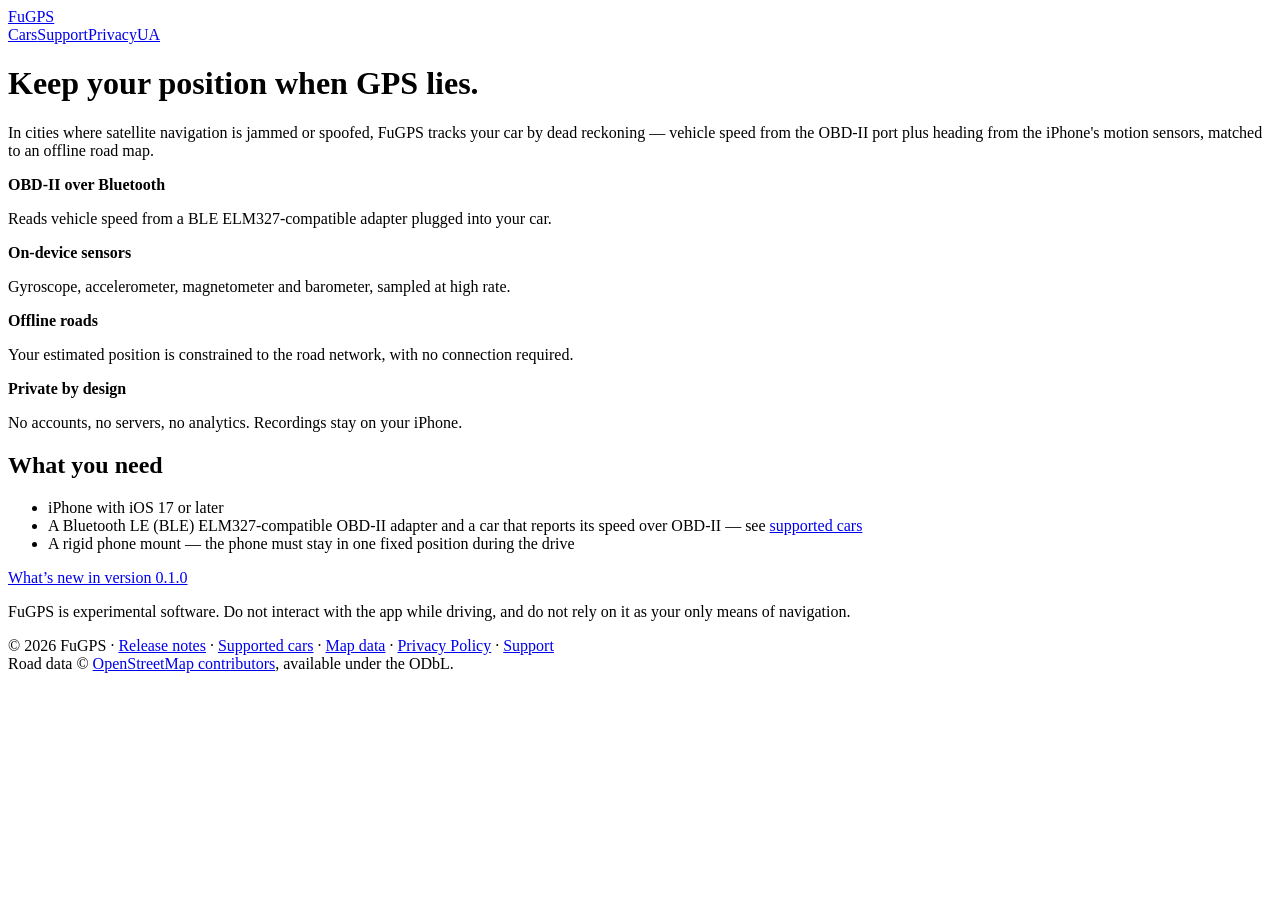
==== site/public/index.html @ c82c55d4 "site: App Store website and road-pack downloads on Cloudflare Pages Static site for the App Store li" ====
<!doctype html>
<html lang="en">
<head>
<meta charset="utf-8">
<meta name="viewport" content="width=device-width,initial-scale=1">
<title>FuGPS — keep your position when GPS lies</title>
<meta name="description" content="FuGPS records your car's speed and the phone's motion sensors so your position can be tracked even when GPS is jammed or spoofed.">
<link rel="stylesheet" href="/style.css">
<link rel="alternate" hreflang="en" href="https://fugps.pages.dev/">
<link rel="alternate" hreflang="uk" href="https://fugps.pages.dev/uk/">
</head>
<body>
<header><div class="wrap"><a class="brand" href="/">Fu<span>GPS</span></a><nav><a href="/vehicles">Cars</a><a href="/support">Support</a><a href="/privacy">Privacy</a><a class="lang" href="/uk/" hreflang="uk" lang="uk">UA</a></nav></div></header>
<main><div class="wrap">
<h1>Keep your position when GPS lies.</h1>
<p class="lead">In cities where satellite navigation is jammed or spoofed, FuGPS tracks your car by dead reckoning — vehicle speed from the OBD-II port plus heading from the iPhone's motion sensors, matched to an offline road map.</p>
<div class="grid">
<div class="card"><b>OBD-II over Bluetooth</b><p>Reads vehicle speed from a BLE ELM327-compatible adapter plugged into your car.</p></div>
<div class="card"><b>On-device sensors</b><p>Gyroscope, accelerometer, magnetometer and barometer, sampled at high rate.</p></div>
<div class="card"><b>Offline roads</b><p>Your estimated position is constrained to the road network, with no connection required.</p></div>
<div class="card"><b>Private by design</b><p>No accounts, no servers, no analytics. Recordings stay on your iPhone.</p></div>
</div>
<h2>What you need</h2>
<ul>
<li>iPhone with iOS 17 or later</li>
<li>A Bluetooth LE (BLE) ELM327-compatible OBD-II adapter and a car that reports its speed over OBD-II — see <a href="/vehicles">supported cars</a></li>
<li>A rigid phone mount — the phone must stay in one fixed position during the drive</li>
</ul>
<p><a href="/releases">What’s new in version 0.1.0</a></p>
<p class="note">FuGPS is experimental software. Do not interact with the app while driving, and do not rely on it as your only means of navigation.</p>
</div></main>
<footer><div class="wrap">© 2026 FuGPS · <a href="/releases">Release notes</a> · <a href="/vehicles">Supported cars</a> · <a href="/data">Map data</a> · <a href="/privacy">Privacy Policy</a> · <a href="/support">Support</a><br>Road data © <a href="https://www.openstreetmap.org/copyright">OpenStreetMap contributors</a>, available under the ODbL.</div></footer>
</body>
</html>
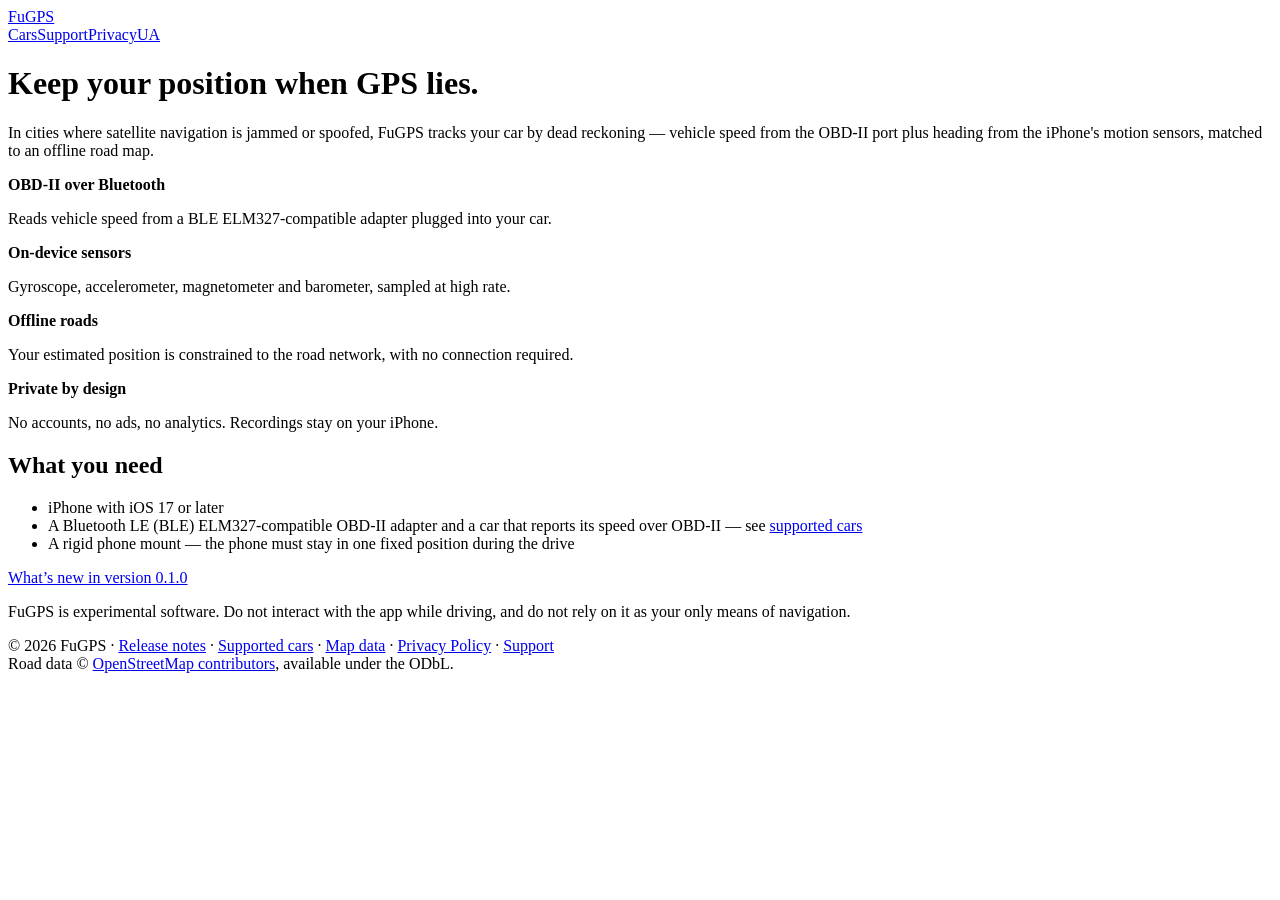
==== commit 8e3b209b: "Prompt 41 follow-ups: GPS name in the English sensor notice, motion-sensors uk text, site Files path" ====
--- a/site/public/index.html
+++ b/site/public/index.html
@@ -18,7 +18,7 @@
 <div class="card"><b>OBD-II over Bluetooth</b><p>Reads vehicle speed from a BLE ELM327-compatible adapter plugged into your car.</p></div>
 <div class="card"><b>On-device sensors</b><p>Gyroscope, accelerometer, magnetometer and barometer, sampled at high rate.</p></div>
 <div class="card"><b>Offline roads</b><p>Your estimated position is constrained to the road network, with no connection required.</p></div>
-<div class="card"><b>Private by design</b><p>No accounts, no servers, no analytics. Recordings stay on your iPhone.</p></div>
+<div class="card"><b>Private by design</b><p>No accounts, no ads, no analytics. Recordings stay on your iPhone.</p></div>
 </div>
 <h2>What you need</h2>
 <ul>
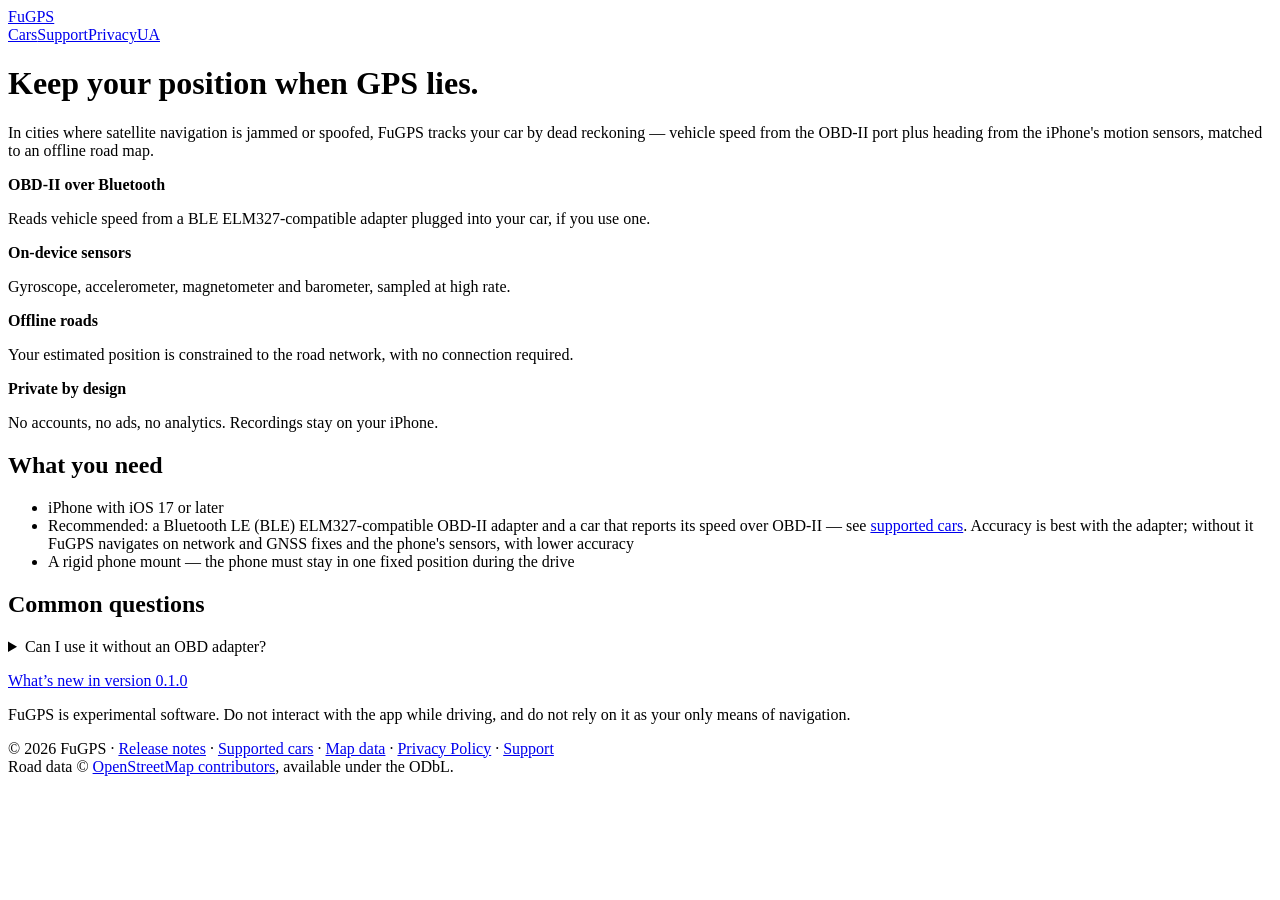
==== commit a15e27a7: "prompt 47b docs: App Store metadata and site copy say navigation works without an adapter (lower acc" ====
--- a/site/public/index.html
+++ b/site/public/index.html
@@ -15,7 +15,7 @@
 <h1>Keep your position when GPS lies.</h1>
 <p class="lead">In cities where satellite navigation is jammed or spoofed, FuGPS tracks your car by dead reckoning — vehicle speed from the OBD-II port plus heading from the iPhone's motion sensors, matched to an offline road map.</p>
 <div class="grid">
-<div class="card"><b>OBD-II over Bluetooth</b><p>Reads vehicle speed from a BLE ELM327-compatible adapter plugged into your car.</p></div>
+<div class="card"><b>OBD-II over Bluetooth</b><p>Reads vehicle speed from a BLE ELM327-compatible adapter plugged into your car, if you use one.</p></div>
 <div class="card"><b>On-device sensors</b><p>Gyroscope, accelerometer, magnetometer and barometer, sampled at high rate.</p></div>
 <div class="card"><b>Offline roads</b><p>Your estimated position is constrained to the road network, with no connection required.</p></div>
 <div class="card"><b>Private by design</b><p>No accounts, no ads, no analytics. Recordings stay on your iPhone.</p></div>
@@ -23,9 +23,11 @@
 <h2>What you need</h2>
 <ul>
 <li>iPhone with iOS 17 or later</li>
-<li>A Bluetooth LE (BLE) ELM327-compatible OBD-II adapter and a car that reports its speed over OBD-II — see <a href="/vehicles">supported cars</a></li>
+<li>Recommended: a Bluetooth LE (BLE) ELM327-compatible OBD-II adapter and a car that reports its speed over OBD-II — see <a href="/vehicles">supported cars</a>. Accuracy is best with the adapter; without it FuGPS navigates on network and GNSS fixes and the phone's sensors, with lower accuracy</li>
 <li>A rigid phone mount — the phone must stay in one fixed position during the drive</li>
 </ul>
+<h2>Common questions</h2>
+<details><summary>Can I use it without an OBD adapter?</summary><p>Yes, with lower accuracy: without an adapter FuGPS navigates on network and GNSS fixes and the iPhone's sensors. It works best with an adapter, because the car's own speed is what gives FuGPS its accuracy.</p></details>
 <p><a href="/releases">What’s new in version 0.1.0</a></p>
 <p class="note">FuGPS is experimental software. Do not interact with the app while driving, and do not rely on it as your only means of navigation.</p>
 </div></main>
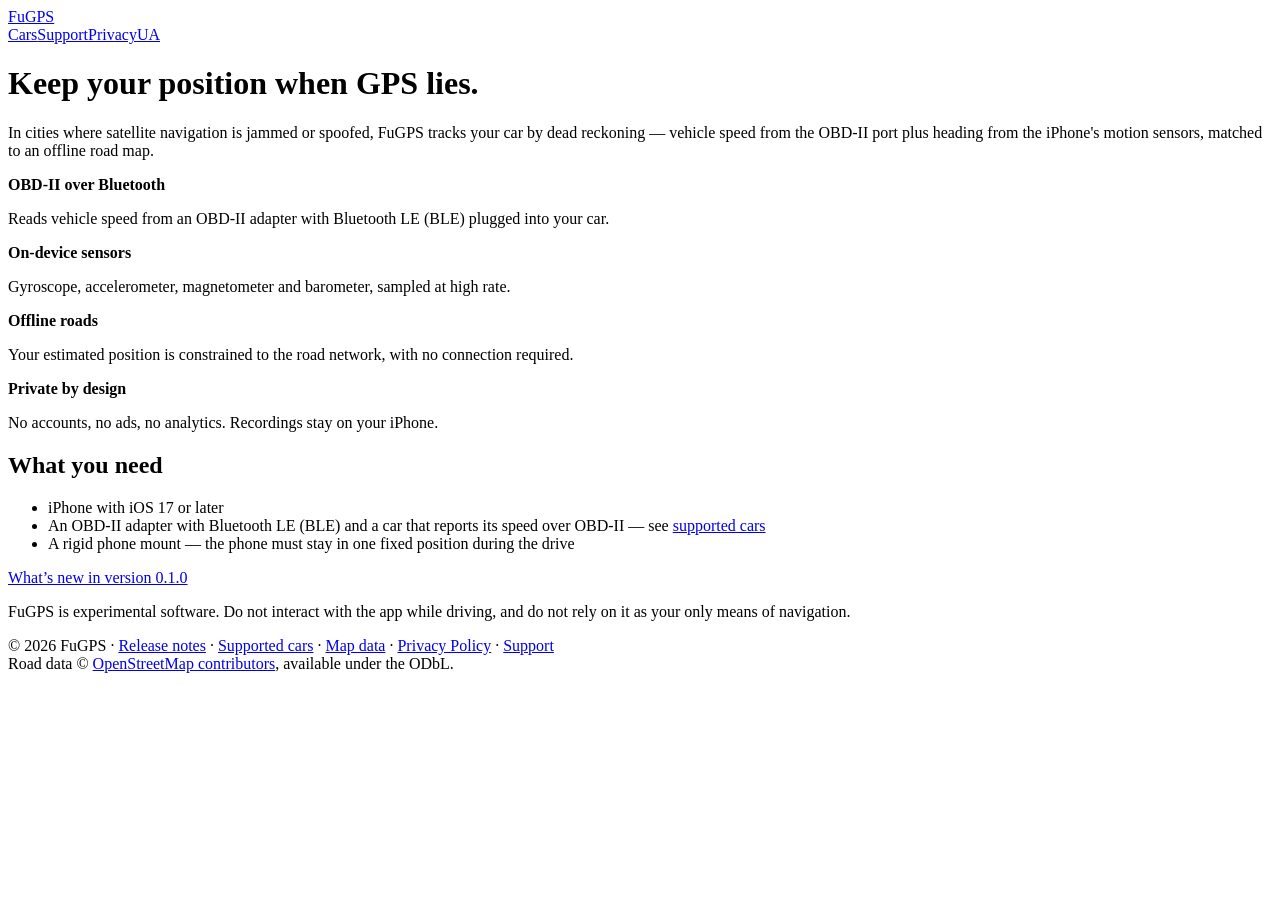
==== commit e7df033d: "Hotfix 1.0 (2): remove "ELM327" from user-visible text (App Review 5.2.1) App strings (en+uk): onboa" ====
--- a/site/public/index.html
+++ b/site/public/index.html
@@ -15,7 +15,7 @@
 <h1>Keep your position when GPS lies.</h1>
 <p class="lead">In cities where satellite navigation is jammed or spoofed, FuGPS tracks your car by dead reckoning — vehicle speed from the OBD-II port plus heading from the iPhone's motion sensors, matched to an offline road map.</p>
 <div class="grid">
-<div class="card"><b>OBD-II over Bluetooth</b><p>Reads vehicle speed from a BLE ELM327-compatible adapter plugged into your car, if you use one.</p></div>
+<div class="card"><b>OBD-II over Bluetooth</b><p>Reads vehicle speed from an OBD-II adapter with Bluetooth LE (BLE) plugged into your car.</p></div>
 <div class="card"><b>On-device sensors</b><p>Gyroscope, accelerometer, magnetometer and barometer, sampled at high rate.</p></div>
 <div class="card"><b>Offline roads</b><p>Your estimated position is constrained to the road network, with no connection required.</p></div>
 <div class="card"><b>Private by design</b><p>No accounts, no ads, no analytics. Recordings stay on your iPhone.</p></div>
@@ -23,11 +23,9 @@
 <h2>What you need</h2>
 <ul>
 <li>iPhone with iOS 17 or later</li>
-<li>Recommended: a Bluetooth LE (BLE) ELM327-compatible OBD-II adapter and a car that reports its speed over OBD-II — see <a href="/vehicles">supported cars</a>. Accuracy is best with the adapter; without it FuGPS navigates on network and GNSS fixes and the phone's sensors, with lower accuracy</li>
+<li>An OBD-II adapter with Bluetooth LE (BLE) and a car that reports its speed over OBD-II — see <a href="/vehicles">supported cars</a></li>
 <li>A rigid phone mount — the phone must stay in one fixed position during the drive</li>
 </ul>
-<h2>Common questions</h2>
-<details><summary>Can I use it without an OBD adapter?</summary><p>Yes, with lower accuracy: without an adapter FuGPS navigates on network and GNSS fixes and the iPhone's sensors. It works best with an adapter, because the car's own speed is what gives FuGPS its accuracy.</p></details>
 <p><a href="/releases">What’s new in version 0.1.0</a></p>
 <p class="note">FuGPS is experimental software. Do not interact with the app while driving, and do not rely on it as your only means of navigation.</p>
 </div></main>
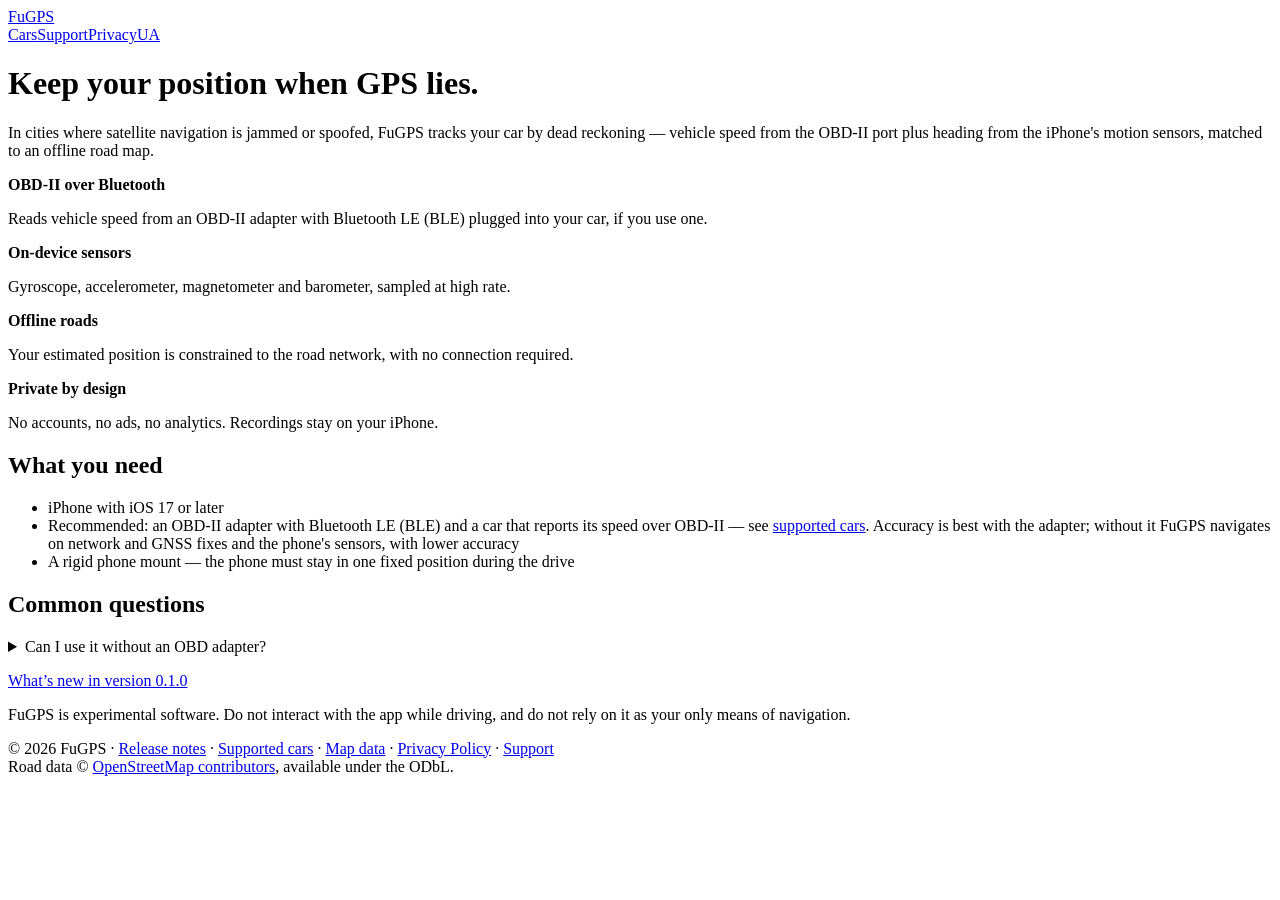
==== commit ae252722: "Merge main into nav-noobd: prompt 48 hotfix 1.0 (2) (ELM327 removed, build 2, review run 87) Conflic" ====
--- a/site/public/index.html
+++ b/site/public/index.html
@@ -15,7 +15,7 @@
 <h1>Keep your position when GPS lies.</h1>
 <p class="lead">In cities where satellite navigation is jammed or spoofed, FuGPS tracks your car by dead reckoning — vehicle speed from the OBD-II port plus heading from the iPhone's motion sensors, matched to an offline road map.</p>
 <div class="grid">
-<div class="card"><b>OBD-II over Bluetooth</b><p>Reads vehicle speed from an OBD-II adapter with Bluetooth LE (BLE) plugged into your car.</p></div>
+<div class="card"><b>OBD-II over Bluetooth</b><p>Reads vehicle speed from an OBD-II adapter with Bluetooth LE (BLE) plugged into your car, if you use one.</p></div>
 <div class="card"><b>On-device sensors</b><p>Gyroscope, accelerometer, magnetometer and barometer, sampled at high rate.</p></div>
 <div class="card"><b>Offline roads</b><p>Your estimated position is constrained to the road network, with no connection required.</p></div>
 <div class="card"><b>Private by design</b><p>No accounts, no ads, no analytics. Recordings stay on your iPhone.</p></div>
@@ -23,9 +23,11 @@
 <h2>What you need</h2>
 <ul>
 <li>iPhone with iOS 17 or later</li>
-<li>An OBD-II adapter with Bluetooth LE (BLE) and a car that reports its speed over OBD-II — see <a href="/vehicles">supported cars</a></li>
+<li>Recommended: an OBD-II adapter with Bluetooth LE (BLE) and a car that reports its speed over OBD-II — see <a href="/vehicles">supported cars</a>. Accuracy is best with the adapter; without it FuGPS navigates on network and GNSS fixes and the phone's sensors, with lower accuracy</li>
 <li>A rigid phone mount — the phone must stay in one fixed position during the drive</li>
 </ul>
+<h2>Common questions</h2>
+<details><summary>Can I use it without an OBD adapter?</summary><p>Yes, with lower accuracy: without an adapter FuGPS navigates on network and GNSS fixes and the iPhone's sensors. It works best with an adapter, because the car's own speed is what gives FuGPS its accuracy.</p></details>
 <p><a href="/releases">What’s new in version 0.1.0</a></p>
 <p class="note">FuGPS is experimental software. Do not interact with the app while driving, and do not rely on it as your only means of navigation.</p>
 </div></main>
